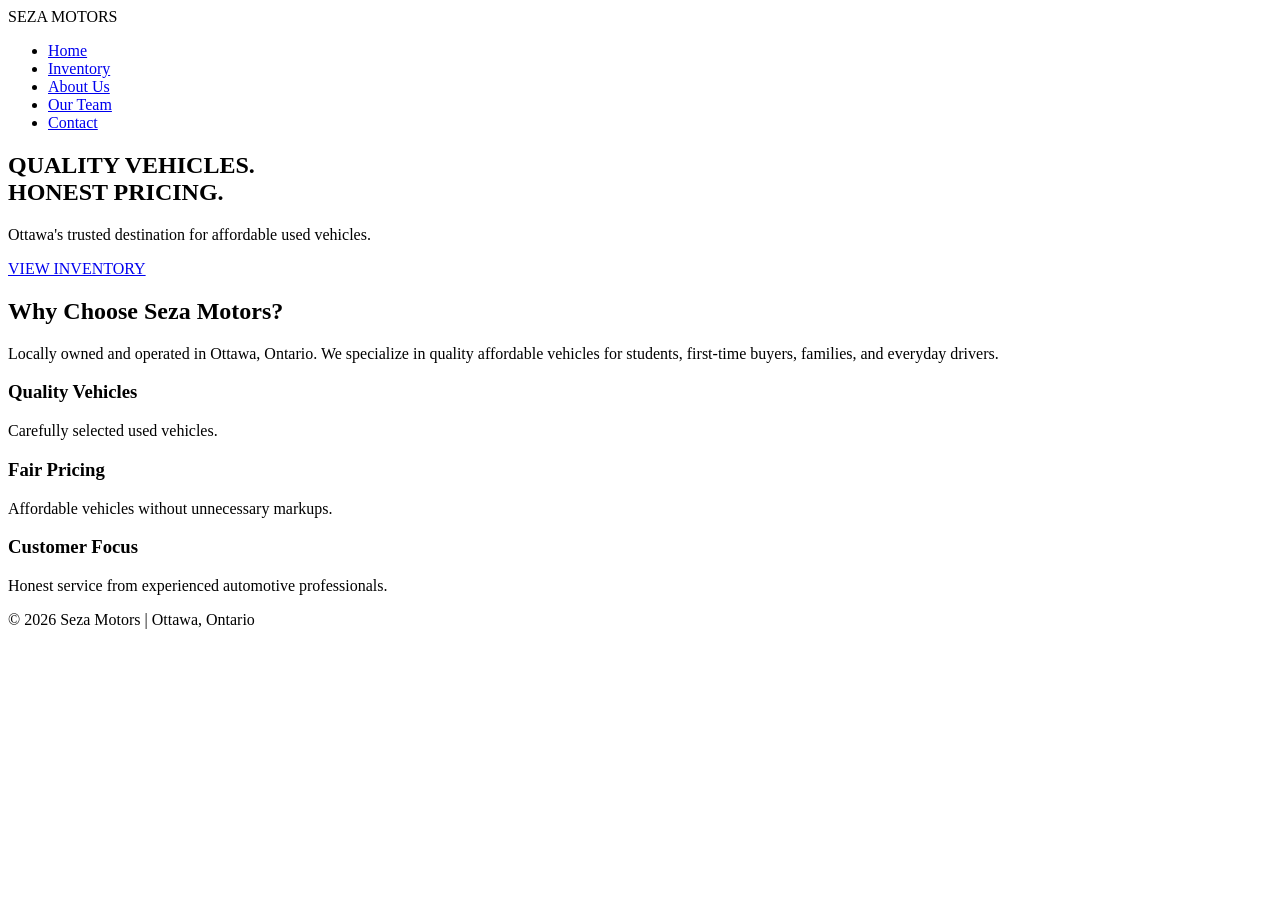
==== SM WEBSITE/index.html @ 537ec933 "Update index.html" ====
<!DOCTYPE html>
<html lang="en">

<head>
    <meta charset="UTF-8">
    <meta name="viewport" content="width=device-width, initial-scale=1.0">

    <title>Seza Motors | Quality Used Vehicles Ottawa</title>

    <link rel="stylesheet" href="css/style.css">
</head>

<body>

<header>
    <nav>
        <div class="logo">
            SEZA MOTORS
        </div>

        <ul>
            <li><a href="index.html">Home</a></li>
            <li><a href="inventory.html">Inventory</a></li>
            <li><a href="about.html">About Us</a></li>
            <li><a href="team.html">Our Team</a></li>
            <li><a href="contact.html">Contact</a></li>
        </ul>
    </nav>
</header>


<section class="hero">

    <div class="hero-content">

        <h1>
            QUALITY VEHICLES.
            <br>
            HONEST PRICING.
        </h1>

        <p>
            Ottawa's trusted destination for affordable used vehicles.
        </p>

        <a href="inventory.html" class="button">
            VIEW INVENTORY
        </a>

    </div>

</section>


<section class="about-preview">

<h2>
Why Choose Seza Motors?
</h2>

<p>
Locally owned and operated in Ottawa, Ontario.
We specialize in quality affordable vehicles for students,
first-time buyers, families, and everyday drivers.
</p>


<div class="features">

<div>
<h3>Quality Vehicles</h3>
<p>Carefully selected used vehicles.</p>
</div>


<div>
<h3>Fair Pricing</h3>
<p>Affordable vehicles without unnecessary markups.</p>
</div>


<div>
<h3>Customer Focus</h3>
<p>Honest service from experienced automotive professionals.</p>
</div>

</div>


</section>


<footer>

<p>
© 2026 Seza Motors | Ottawa, Ontario
</p>

</footer>


<script src="js/script.js"></script>

</body>

</html>
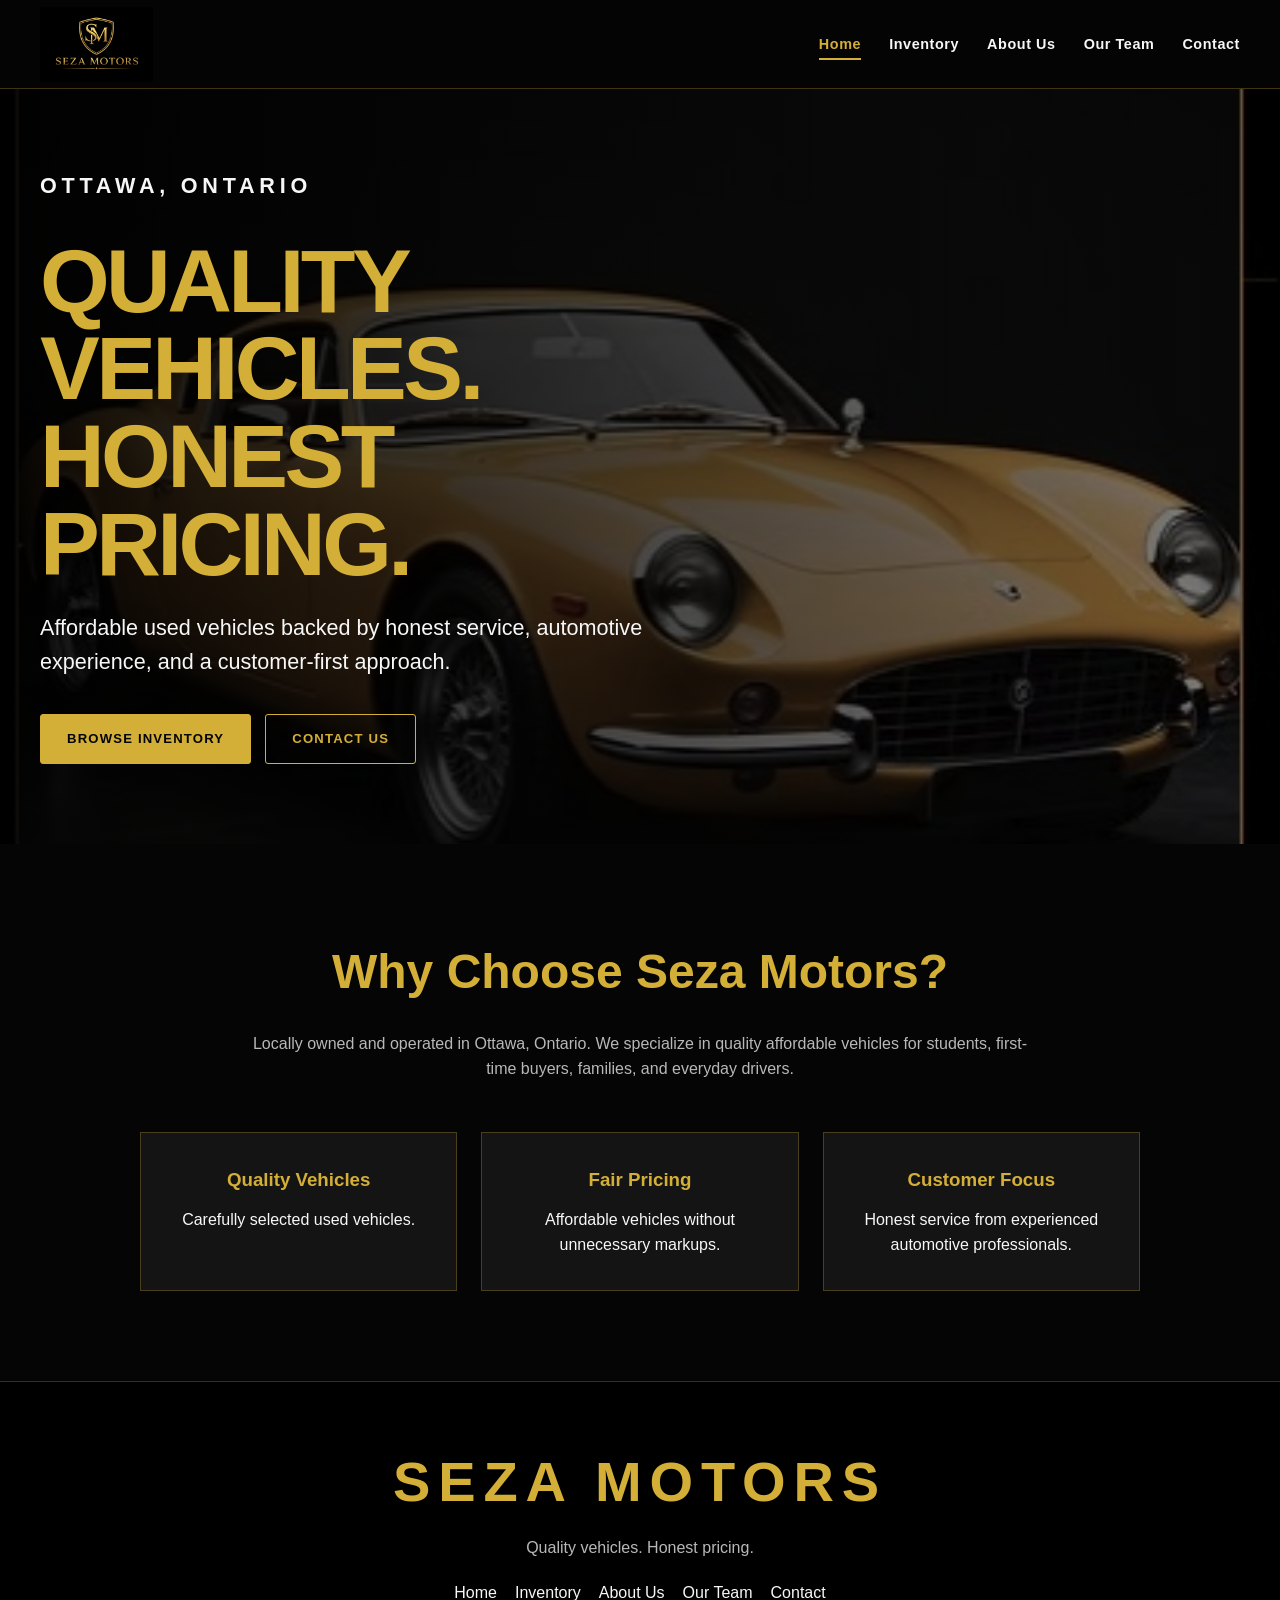
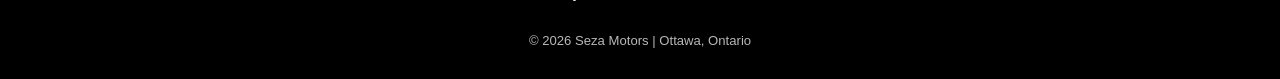
==== commit 4b800cf1: "Website Version 1.0" ====
--- a/SM WEBSITE/index.html
+++ b/SM WEBSITE/index.html
@@ -12,89 +12,146 @@
 
 <body>
 
-<header>
-    <nav>
-        <div class="logo">
-            SEZA MOTORS
-        </div>
+<header class="site-header">
+    <nav class="site-nav">
+
+        <a href="index.html" class="logo">
+    <img
+        src="images/logo/seza-motors-logo.png"
+        alt="Seza Motors Logo"
+        class="site-logo"
+    >
+</a>
 
         <ul>
-            <li><a href="index.html">Home</a></li>
-            <li><a href="inventory.html">Inventory</a></li>
-            <li><a href="about.html">About Us</a></li>
-            <li><a href="team.html">Our Team</a></li>
-            <li><a href="contact.html">Contact</a></li>
+            <li>
+                <a href="index.html" class="active">Home</a>
+            </li>
+
+            <li>
+                <a href="inventory.html">Inventory</a>
+            </li>
+
+            <li>
+                <a href="about.html">About Us</a>
+            </li>
+
+            <li>
+                <a href="team.html">Our Team</a>
+            </li>
+
+            <li>
+                <a href="contact.html">Contact</a>
+            </li>
         </ul>
+
     </nav>
 </header>
 
 
-<section class="hero">
+<main>
 
-    <div class="hero-content">
+    <section class="hero">
 
-        <h1>
-            QUALITY VEHICLES.
-            <br>
-            HONEST PRICING.
-        </h1>
+        <div class="hero-content">
+
+            <p class="eyebrow">
+                Ottawa, Ontario
+            </p>
+
+            <h1>
+                QUALITY VEHICLES.<br>
+                HONEST PRICING.
+            </h1>
+
+            <p>
+                Affordable used vehicles backed by honest service,
+                automotive experience, and a customer-first approach.
+            </p>
+
+            <div class="hero-buttons">
+
+                <a href="inventory.html" class="gold-btn">
+                    Browse Inventory
+                </a>
+
+                <a href="contact.html" class="gold-btn outline">
+                    Contact Us
+                </a>
+
+            </div>
+
+        </div>
+
+    </section>
+
+
+    <section class="about-preview">
+
+        <h2>
+            Why Choose Seza Motors?
+        </h2>
 
         <p>
-            Ottawa's trusted destination for affordable used vehicles.
+            Locally owned and operated in Ottawa, Ontario.
+            We specialize in quality affordable vehicles for students,
+            first-time buyers, families, and everyday drivers.
         </p>
 
-        <a href="inventory.html" class="button">
-            VIEW INVENTORY
-        </a>
+        <div class="features">
 
+            <div>
+                <h3>Quality Vehicles</h3>
+
+                <p>
+                    Carefully selected used vehicles.
+                </p>
+            </div>
+
+            <div>
+                <h3>Fair Pricing</h3>
+
+                <p>
+                    Affordable vehicles without unnecessary markups.
+                </p>
+            </div>
+
+            <div>
+                <h3>Customer Focus</h3>
+
+                <p>
+                    Honest service from experienced automotive professionals.
+                </p>
+            </div>
+
+        </div>
+
+    </section>
+
+</main>
+
+
+<footer class="site-footer">
+
+    <p class="footer-brand">
+        SEZA MOTORS
+    </p>
+
+    <p class="footer-tagline">
+        Quality vehicles. Honest pricing.
+    </p>
+
+    <div class="footer-links">
+        <a href="index.html">Home</a>
+        <a href="inventory.html">Inventory</a>
+        <a href="about.html">About Us</a>
+        <a href="team.html">Our Team</a>
+        <a href="contact.html">Contact</a>
     </div>
 
-</section>
-
-
-<section class="about-preview">
-
-<h2>
-Why Choose Seza Motors?
-</h2>
-
-<p>
-Locally owned and operated in Ottawa, Ontario.
-We specialize in quality affordable vehicles for students,
-first-time buyers, families, and everyday drivers.
-</p>
-
-
-<div class="features">
-
-<div>
-<h3>Quality Vehicles</h3>
-<p>Carefully selected used vehicles.</p>
-</div>
-
-
-<div>
-<h3>Fair Pricing</h3>
-<p>Affordable vehicles without unnecessary markups.</p>
-</div>
-
-
-<div>
-<h3>Customer Focus</h3>
-<p>Honest service from experienced automotive professionals.</p>
-</div>
-
-</div>
-
-
-</section>
-
-
-<footer>
-
-<p>
-© 2026 Seza Motors | Ottawa, Ontario
-</p>
+    <p class="copyright">
+        © 2026 Seza Motors | Ottawa, Ontario
+    </p>
 
 </footer>
 
@@ -103,4 +160,4 @@
 
 </body>
 
-</html>
+</html>
--- a/SM WEBSITE/css/style.css
+++ b/SM WEBSITE/css/style.css
@@ -0,0 +1,1458 @@
+/* ==================================================
+   SEZA MOTORS — SHARED WEBSITE STYLES
+   ================================================== */
+
+:root {
+    --black: #050505;
+    --black-soft: #0d0d0d;
+    --panel: #141414;
+    --panel-light: #1a1a1a;
+    --gold: #d4af37;
+    --gold-dark: #aa8427;
+    --white: #f7f7f7;
+    --gray: #b8b8b8;
+    --border: rgba(212, 175, 55, 0.28);
+    --max-width: 1200px;
+}
+
+* {
+    margin: 0;
+    padding: 0;
+    box-sizing: border-box;
+}
+
+html {
+    scroll-behavior: smooth;
+}
+
+body {
+    min-height: 100vh;
+    font-family: "Montserrat", Arial, Helvetica, sans-serif;
+    background: var(--black);
+    color: var(--white);
+    line-height: 1.6;
+}
+
+img {
+    display: block;
+    max-width: 100%;
+}
+
+a {
+    color: inherit;
+}
+
+/* ==================================================
+   NAVIGATION
+   ================================================== */
+
+.site-header,
+header {
+    position: relative;
+    z-index: 100;
+    background: rgba(5, 5, 5, 0.98);
+    border-bottom: 1px solid var(--border);
+}
+
+.site-nav,
+nav {
+    width: min(100% - 40px, var(--max-width));
+    min-height: 88px;
+    margin: 0 auto;
+    display: flex;
+    align-items: center;
+    justify-content: space-between;
+    gap: 30px;
+}
+
+.logo,
+.logo a {
+    color: var(--gold);
+    font-size: 1.55rem;
+    font-weight: 800;
+    letter-spacing: 0.18em;
+    text-decoration: none;
+    text-transform: uppercase;
+    white-space: nowrap;
+}
+
+nav ul {
+    display: flex;
+    align-items: center;
+    gap: 28px;
+    list-style: none;
+}
+
+nav ul a {
+    position: relative;
+    color: var(--white);
+    font-size: 0.9rem;
+    font-weight: 600;
+    letter-spacing: 0.04em;
+    text-decoration: none;
+    transition: color 0.25s ease;
+}
+
+nav ul a::after {
+    content: "";
+    position: absolute;
+    left: 0;
+    bottom: -8px;
+    width: 0;
+    height: 2px;
+    background: var(--gold);
+    transition: width 0.25s ease;
+}
+
+nav ul a:hover,
+nav ul a.active {
+    color: var(--gold);
+}
+
+nav ul a:hover::after,
+nav ul a.active::after {
+    width: 100%;
+}
+
+/* ==================================================
+   REUSABLE ELEMENTS
+   ================================================== */
+
+.page-shell {
+    width: min(100% - 40px, var(--max-width));
+    margin: 0 auto;
+}
+
+.eyebrow {
+    margin-bottom: 12px;
+    color: var(--gold);
+    font-size: 0.78rem;
+    font-weight: 700;
+    letter-spacing: 0.22em;
+    text-transform: uppercase;
+}
+
+.section-title {
+    color: var(--gold);
+    font-size: clamp(2rem, 5vw, 4.5rem);
+    line-height: 1.05;
+    letter-spacing: -0.03em;
+}
+
+.gold-btn,
+.button {
+    display: inline-flex;
+    align-items: center;
+    justify-content: center;
+    min-height: 50px;
+    padding: 13px 26px;
+    border: 1px solid var(--gold);
+    border-radius: 3px;
+    background: var(--gold);
+    color: #050505;
+    font-size: 0.82rem;
+    font-weight: 800;
+    letter-spacing: 0.09em;
+    text-decoration: none;
+    text-transform: uppercase;
+    transition:
+        background 0.25s ease,
+        color 0.25s ease,
+        transform 0.25s ease;
+}
+
+.gold-btn:hover,
+.button:hover {
+    background: transparent;
+    color: var(--gold);
+    transform: translateY(-2px);
+}
+
+.gold-btn.outline {
+    background: transparent;
+    color: var(--gold);
+}
+
+.gold-btn.outline:hover {
+    background: var(--gold);
+    color: #050505;
+}
+
+/* ==================================================
+   EXISTING HOME PAGE
+   ================================================== */
+
+.hero {
+    min-height: 82vh;
+    display: flex;
+    align-items: center;
+    padding: 80px max(20px, calc((100% - var(--max-width)) / 2));
+    background:
+        linear-gradient(90deg, rgba(0, 0, 0, 0.93), rgba(0, 0, 0, 0.48)),
+        url("../images/hero/muscle-car.jpg") center / cover no-repeat;
+}
+
+.hero-content {
+    max-width: 700px;
+}
+
+.hero h1 {
+    margin-bottom: 22px;
+    color: var(--gold);
+    font-size: clamp(2.8rem, 7vw, 5.8rem);
+    line-height: 0.98;
+    letter-spacing: -0.04em;
+}
+
+.hero p {
+    max-width: 650px;
+    margin-bottom: 34px;
+    color: var(--white);
+    font-size: clamp(1.05rem, 2vw, 1.35rem);
+}
+
+.about-preview {
+    padding: 90px 20px;
+    text-align: center;
+}
+
+.about-preview h2 {
+    margin-bottom: 20px;
+    color: var(--gold);
+    font-size: clamp(2rem, 4vw, 3rem);
+}
+
+.about-preview > p {
+    max-width: 800px;
+    margin: 0 auto;
+    color: var(--gray);
+}
+
+.features {
+    width: min(100%, 1000px);
+    margin: 50px auto 0;
+    display: grid;
+    grid-template-columns: repeat(3, 1fr);
+    gap: 24px;
+}
+
+.features > div {
+    padding: 32px;
+    background: var(--panel);
+    border: 1px solid var(--border);
+}
+
+.features h3 {
+    margin-bottom: 12px;
+    color: var(--gold);
+}
+
+/* ==================================================
+   CONTACT PAGE
+   ================================================== */
+
+.contact-hero {
+    padding: 90px 0 60px;
+    background:
+        radial-gradient(
+            circle at 80% 20%,
+            rgba(212, 175, 55, 0.12),
+            transparent 35%
+        ),
+        var(--black);
+}
+
+.contact-heading {
+    max-width: 760px;
+}
+
+.contact-heading p {
+    max-width: 680px;
+    margin-top: 20px;
+    color: var(--gray);
+    font-size: 1.05rem;
+}
+
+.contact-main {
+    padding: 20px 0 90px;
+}
+
+.contact-grid {
+    display: grid;
+    grid-template-columns: minmax(0, 0.9fr) minmax(420px, 1.1fr);
+    gap: 64px;
+    align-items: stretch;
+}
+
+.contact-information {
+    padding: 40px;
+    background: var(--panel);
+    border: 1px solid var(--border);
+}
+
+.contact-item {
+    padding: 22px 0;
+    border-bottom: 1px solid rgba(255, 255, 255, 0.09);
+}
+
+.contact-item:first-child {
+    padding-top: 0;
+}
+
+.contact-item:last-of-type {
+    border-bottom: 0;
+}
+
+.contact-label {
+    display: block;
+    margin-bottom: 6px;
+    color: var(--gold);
+    font-size: 0.74rem;
+    font-weight: 800;
+    letter-spacing: 0.18em;
+    text-transform: uppercase;
+}
+
+.contact-item a,
+.contact-item p {
+    color: var(--white);
+    font-size: 1rem;
+    text-decoration: none;
+}
+
+.contact-item a:hover {
+    color: var(--gold);
+}
+
+.hours-list {
+    margin-top: 8px;
+}
+
+.hours-row {
+    display: flex;
+    justify-content: space-between;
+    gap: 20px;
+    padding: 5px 0;
+    color: var(--gray);
+}
+
+.hours-row.open {
+    color: var(--white);
+}
+
+.contact-note {
+    margin-top: 15px;
+    color: var(--gray);
+    font-size: 0.88rem;
+}
+
+.contact-actions {
+    display: flex;
+    flex-wrap: wrap;
+    gap: 14px;
+    margin-top: 30px;
+}
+
+.contact-visual {
+    min-height: 640px;
+    position: relative;
+    overflow: hidden;
+    border: 1px solid var(--border);
+    background:
+        linear-gradient(
+            180deg,
+            rgba(0, 0, 0, 0.08),
+            rgba(0, 0, 0, 0.82)
+        ),
+        url("../images/contact/contact-car.jpg") center / cover no-repeat,
+        linear-gradient(135deg, #242424, #080808);
+}
+
+.contact-visual-copy {
+    position: absolute;
+    left: 35px;
+    right: 35px;
+    bottom: 35px;
+}
+
+.contact-visual-copy h2 {
+    margin-bottom: 8px;
+    color: var(--gold);
+    font-size: clamp(1.8rem, 4vw, 3rem);
+    line-height: 1.05;
+}
+
+.contact-visual-copy p {
+    max-width: 540px;
+    color: var(--white);
+}
+
+.contact-benefits {
+    padding: 90px 0;
+    background: var(--black-soft);
+    border-top: 1px solid rgba(255, 255, 255, 0.06);
+    border-bottom: 1px solid rgba(255, 255, 255, 0.06);
+}
+
+.contact-benefits-header {
+    margin-bottom: 36px;
+    text-align: center;
+}
+
+.contact-benefits-header h2 {
+    color: var(--gold);
+    font-size: clamp(2rem, 4vw, 3rem);
+}
+
+.benefit-grid {
+    display: grid;
+    grid-template-columns: repeat(3, 1fr);
+    gap: 24px;
+}
+
+.benefit-card {
+    padding: 32px;
+    background: var(--panel);
+    border: 1px solid var(--border);
+    transition:
+        transform 0.25s ease,
+        border-color 0.25s ease;
+}
+
+.benefit-card:hover {
+    transform: translateY(-5px);
+    border-color: var(--gold);
+}
+
+.benefit-number {
+    margin-bottom: 20px;
+    color: var(--gold);
+    font-size: 0.8rem;
+    font-weight: 800;
+    letter-spacing: 0.16em;
+}
+
+.benefit-card h3 {
+    margin-bottom: 12px;
+    color: var(--white);
+}
+
+.benefit-card p {
+    color: var(--gray);
+}
+
+.map-section {
+    padding: 90px 0;
+}
+
+.map-placeholder {
+    min-height: 330px;
+    display: grid;
+    place-items: center;
+    padding: 30px;
+    text-align: center;
+    background:
+        linear-gradient(
+            rgba(0, 0, 0, 0.8),
+            rgba(0, 0, 0, 0.8)
+        ),
+        repeating-linear-gradient(
+            45deg,
+            #151515,
+            #151515 12px,
+            #101010 12px,
+            #101010 24px
+        );
+    border: 1px solid var(--border);
+}
+
+.map-placeholder h2 {
+    margin-bottom: 12px;
+    color: var(--gold);
+}
+
+.map-placeholder p {
+    margin-bottom: 22px;
+    color: var(--gray);
+}
+
+/* ==================================================
+   FOOTER
+   ================================================== */
+
+.site-footer,
+footer {
+    padding: 55px 20px 28px;
+    background: #000;
+    border-top: 1px solid var(--border);
+    color: var(--gray);
+    text-align: center;
+}
+
+.footer-brand {
+    margin-bottom: 8px;
+    color: var(--gold);
+    font-size: clamp(1.8rem, 5vw, 3.5rem);
+    font-weight: 800;
+    letter-spacing: 0.14em;
+}
+
+.footer-tagline {
+    margin-bottom: 20px;
+}
+
+.footer-links {
+    display: flex;
+    justify-content: center;
+    flex-wrap: wrap;
+    gap: 18px;
+    margin-bottom: 24px;
+}
+
+.footer-links a {
+    color: var(--white);
+    text-decoration: none;
+}
+
+.footer-links a:hover {
+    color: var(--gold);
+}
+
+.copyright {
+    font-size: 0.82rem;
+}
+
+/* ==================================================
+   RESPONSIVE DESIGN
+   ================================================== */
+
+@media (max-width: 900px) {
+    .site-nav,
+    nav {
+        padding: 20px 0;
+        flex-direction: column;
+    }
+
+    nav ul {
+        flex-wrap: wrap;
+        justify-content: center;
+        gap: 18px 24px;
+    }
+
+    .contact-grid {
+        grid-template-columns: 1fr;
+    }
+
+    .contact-visual {
+        min-height: 480px;
+    }
+
+    .features,
+    .benefit-grid {
+        grid-template-columns: 1fr;
+    }
+}
+
+@media (max-width: 600px) {
+    .site-nav,
+    nav,
+    .page-shell {
+        width: min(100% - 28px, var(--max-width));
+    }
+
+    .logo,
+    .logo a {
+        font-size: 1.25rem;
+    }
+
+    nav ul {
+        gap: 14px 18px;
+    }
+
+    nav ul a {
+        font-size: 0.78rem;
+    }
+
+    .contact-hero {
+        padding-top: 65px;
+    }
+
+    .contact-information {
+        padding: 26px 22px;
+    }
+
+    .hours-row {
+        flex-direction: column;
+        gap: 0;
+        padding: 8px 0;
+    }
+
+    .contact-actions {
+        flex-direction: column;
+    }
+
+    .gold-btn,
+    .button {
+        width: 100%;
+    }
+
+    .contact-visual {
+        min-height: 390px;
+    }
+
+    .contact-visual-copy {
+        left: 24px;
+        right: 24px;
+        bottom: 24px;
+    }
+
+    .benefit-card {
+        padding: 26px 22px;
+    }
+}
+.hero-buttons {
+    display: flex;
+    flex-wrap: wrap;
+    gap: 14px;
+}
+/* ==================================================
+   ABOUT PAGE
+   ================================================== */
+
+.about-hero {
+    padding: 110px 0 95px;
+    background:
+        radial-gradient(
+            circle at 80% 20%,
+            rgba(212, 175, 55, 0.14),
+            transparent 35%
+        ),
+        linear-gradient(135deg, #0d0d0d, #050505);
+}
+
+.about-hero-content {
+    max-width: 900px;
+}
+
+.about-hero-text {
+    max-width: 720px;
+    margin: 24px 0 32px;
+    color: var(--gray);
+    font-size: clamp(1rem, 2vw, 1.2rem);
+}
+
+.about-story {
+    padding: 95px 0;
+}
+
+.about-story-grid {
+    display: grid;
+    grid-template-columns: minmax(0, 1.2fr) minmax(320px, 0.8fr);
+    gap: 60px;
+    align-items: start;
+}
+
+.about-story-copy h2,
+.about-values-heading h2,
+.about-audience h2,
+.about-cta h2 {
+    margin-bottom: 24px;
+    color: var(--gold);
+    font-size: clamp(2rem, 4vw, 3.2rem);
+    line-height: 1.1;
+}
+
+.about-story-copy p {
+    margin-bottom: 18px;
+    color: var(--gray);
+}
+
+.about-story-card {
+    padding: 38px;
+    background: var(--panel);
+    border: 1px solid var(--border);
+}
+
+.about-story-card h3 {
+    margin-bottom: 18px;
+    color: var(--white);
+    font-size: 1.6rem;
+}
+
+.about-story-card p {
+    margin-bottom: 16px;
+    color: var(--gray);
+}
+
+.about-values {
+    padding: 95px 0;
+    background: var(--black-soft);
+    border-top: 1px solid rgba(255, 255, 255, 0.06);
+    border-bottom: 1px solid rgba(255, 255, 255, 0.06);
+}
+
+.about-values-heading {
+    margin-bottom: 40px;
+    text-align: center;
+}
+
+.about-values-grid {
+    display: grid;
+    grid-template-columns: repeat(3, 1fr);
+    gap: 24px;
+}
+
+.about-value-card {
+    padding: 34px;
+    background: var(--panel);
+    border: 1px solid var(--border);
+    transition:
+        transform 0.25s ease,
+        border-color 0.25s ease;
+}
+
+.about-value-card:hover {
+    transform: translateY(-5px);
+    border-color: var(--gold);
+}
+
+.about-value-card h3 {
+    margin-bottom: 12px;
+    color: var(--white);
+}
+
+.about-value-card p {
+    color: var(--gray);
+}
+
+.about-audience {
+    padding: 95px 0;
+}
+
+.about-audience-grid {
+    display: grid;
+    grid-template-columns: minmax(0, 0.8fr) minmax(0, 1.2fr);
+    gap: 65px;
+}
+
+.about-audience-list {
+    display: grid;
+    gap: 18px;
+}
+
+.about-audience-list > div {
+    padding: 24px 26px;
+    background: var(--panel);
+    border-left: 3px solid var(--gold);
+}
+
+.about-audience-list h3 {
+    margin-bottom: 6px;
+    color: var(--white);
+}
+
+.about-audience-list p {
+    color: var(--gray);
+}
+
+.about-cta {
+    padding: 100px 0;
+    background:
+        linear-gradient(
+            rgba(0, 0, 0, 0.88),
+            rgba(0, 0, 0, 0.88)
+        ),
+        url("../images/hero/muscle-car.jpg") center / cover no-repeat;
+    text-align: center;
+}
+
+.about-cta-content {
+    max-width: 800px;
+}
+
+.about-cta p {
+    max-width: 650px;
+    margin: 0 auto 30px;
+    color: var(--gray);
+}
+
+.about-cta .hero-buttons {
+    justify-content: center;
+}
+
+@media (max-width: 900px) {
+    .about-story-grid,
+    .about-audience-grid {
+        grid-template-columns: 1fr;
+    }
+
+    .about-values-grid {
+        grid-template-columns: 1fr;
+    }
+}
+
+@media (max-width: 600px) {
+    .about-hero,
+    .about-story,
+    .about-values,
+    .about-audience,
+    .about-cta {
+        padding-top: 70px;
+        padding-bottom: 70px;
+    }
+
+    .about-story-card,
+    .about-value-card {
+        padding: 26px 22px;
+    }
+}
+/* ==================================================
+   TEAM PAGE
+   ================================================== */
+
+.team-hero {
+    padding: 110px 0 90px;
+    background:
+        radial-gradient(
+            circle at 80% 25%,
+            rgba(212, 175, 55, 0.14),
+            transparent 35%
+        ),
+        linear-gradient(135deg, #0d0d0d, #050505);
+}
+
+.team-hero-content {
+    max-width: 900px;
+}
+
+.team-hero-text {
+    max-width: 720px;
+    margin-top: 24px;
+    color: var(--gray);
+    font-size: clamp(1rem, 2vw, 1.2rem);
+}
+
+.team-profile-section {
+    padding: 100px 0;
+}
+
+.team-profile-grid {
+    display: grid;
+    grid-template-columns: minmax(300px, 0.8fr) minmax(0, 1.2fr);
+    gap: 65px;
+    align-items: center;
+}
+
+.team-photo {
+    position: relative;
+    min-height: 560px;
+    overflow: hidden;
+    background:
+        linear-gradient(135deg, #1a1a1a, #080808);
+    border: 1px solid var(--border);
+}
+
+.team-photo::after {
+    content: "";
+    position: absolute;
+    inset: 0;
+    border: 1px solid rgba(212, 175, 55, 0.18);
+    pointer-events: none;
+}
+
+.team-photo img {
+    width: 100%;
+    height: 100%;
+    min-height: 560px;
+    object-fit: cover;
+    object-position: center top;
+}
+
+.team-profile-copy h2,
+.team-mission h2,
+.team-values-heading h2,
+.team-story h2,
+.team-cta h2 {
+    margin-bottom: 22px;
+    color: var(--gold);
+    font-size: clamp(2rem, 4vw, 3.2rem);
+    line-height: 1.1;
+}
+
+.team-role {
+    margin-bottom: 24px;
+    color: var(--white);
+    font-weight: 700;
+}
+
+.team-profile-copy > p:not(.eyebrow):not(.team-role) {
+    margin-bottom: 17px;
+    color: var(--gray);
+}
+
+.team-profile-copy .hero-buttons {
+    margin-top: 30px;
+}
+
+.team-mission {
+    padding: 90px 0;
+    background: var(--black-soft);
+    border-top: 1px solid rgba(255, 255, 255, 0.06);
+    border-bottom: 1px solid rgba(255, 255, 255, 0.06);
+}
+
+.team-mission-grid {
+    display: grid;
+    grid-template-columns: minmax(0, 0.8fr) minmax(0, 1.2fr);
+    gap: 65px;
+}
+
+.team-mission-copy p {
+    margin-bottom: 18px;
+    color: var(--gray);
+}
+
+.team-values {
+    padding: 95px 0;
+}
+
+.team-values-heading {
+    margin-bottom: 40px;
+    text-align: center;
+}
+
+.team-values-grid {
+    display: grid;
+    grid-template-columns: repeat(3, 1fr);
+    gap: 24px;
+}
+
+.team-value-card {
+    padding: 34px;
+    background: var(--panel);
+    border: 1px solid var(--border);
+    transition:
+        transform 0.25s ease,
+        border-color 0.25s ease;
+}
+
+.team-value-card:hover {
+    transform: translateY(-5px);
+    border-color: var(--gold);
+}
+
+.team-value-card h3 {
+    margin-bottom: 12px;
+    color: var(--white);
+}
+
+.team-value-card p {
+    color: var(--gray);
+}
+
+.team-story {
+    padding: 100px 0;
+    background:
+        radial-gradient(
+            circle at 15% 50%,
+            rgba(212, 175, 55, 0.1),
+            transparent 35%
+        ),
+        var(--black-soft);
+}
+
+.team-story-content {
+    max-width: 850px;
+}
+
+.team-story-content p:not(.eyebrow) {
+    margin-bottom: 18px;
+    color: var(--gray);
+}
+
+.team-cta {
+    padding: 100px 0;
+    background:
+        linear-gradient(
+            rgba(0, 0, 0, 0.88),
+            rgba(0, 0, 0, 0.88)
+        ),
+        url("../images/hero/muscle-car.jpg") center / cover no-repeat;
+    text-align: center;
+}
+
+.team-cta-content {
+    max-width: 800px;
+}
+
+.team-cta-content > p:not(.eyebrow) {
+    max-width: 650px;
+    margin: 0 auto 30px;
+    color: var(--gray);
+}
+
+.team-cta .hero-buttons {
+    justify-content: center;
+}
+
+@media (max-width: 900px) {
+    .team-profile-grid,
+    .team-mission-grid {
+        grid-template-columns: 1fr;
+    }
+
+    .team-photo {
+        min-height: 480px;
+    }
+
+    .team-photo img {
+        min-height: 480px;
+    }
+
+    .team-values-grid {
+        grid-template-columns: 1fr;
+    }
+}
+
+@media (max-width: 600px) {
+    .team-hero,
+    .team-profile-section,
+    .team-mission,
+    .team-values,
+    .team-story,
+    .team-cta {
+        padding-top: 70px;
+        padding-bottom: 70px;
+    }
+
+    .team-photo {
+        min-height: 390px;
+    }
+
+    .team-photo img {
+        min-height: 390px;
+    }
+
+    .team-value-card {
+        padding: 26px 22px;
+    }
+}
+/* ==================================================
+   INVENTORY PAGE
+   ================================================== */
+
+.inventory-hero {
+    min-height: 620px;
+    display: flex;
+    align-items: center;
+    padding: 110px 0;
+    background:
+        linear-gradient(
+            90deg,
+            rgba(0, 0, 0, 0.94) 0%,
+            rgba(0, 0, 0, 0.78) 50%,
+            rgba(0, 0, 0, 0.45) 100%
+        ),
+        url("../images/hero/muscle-car.jpg") center / cover no-repeat;
+}
+
+.inventory-hero-content {
+    width: 100%;
+}
+
+.inventory-hero-text {
+    max-width: 670px;
+    margin: 24px 0 32px;
+    color: var(--gray);
+    font-size: clamp(1rem, 2vw, 1.2rem);
+}
+
+.inventory-intro {
+    padding: 95px 0;
+}
+
+.inventory-intro-grid {
+    display: grid;
+    grid-template-columns: minmax(0, 0.8fr) minmax(0, 1.2fr);
+    gap: 65px;
+}
+
+.inventory-intro h2,
+.inventory-heading h2,
+.inventory-information-heading h2,
+.vehicle-request h2,
+.inventory-cta h2 {
+    margin-bottom: 22px;
+    color: var(--gold);
+    font-size: clamp(2rem, 4vw, 3.2rem);
+    line-height: 1.1;
+}
+
+.inventory-intro-copy p {
+    margin-bottom: 18px;
+    color: var(--gray);
+}
+
+.inventory-section {
+    padding: 95px 0;
+    background: var(--black-soft);
+    border-top: 1px solid rgba(255, 255, 255, 0.06);
+    border-bottom: 1px solid rgba(255, 255, 255, 0.06);
+}
+
+.inventory-heading {
+    display: flex;
+    justify-content: space-between;
+    gap: 30px;
+    align-items: end;
+    margin-bottom: 42px;
+}
+
+.inventory-count {
+    margin-bottom: 24px;
+    color: var(--gray);
+    font-size: 0.95rem;
+}
+
+.inventory-grid {
+    display: grid;
+    grid-template-columns: repeat(3, 1fr);
+    gap: 26px;
+}
+
+.vehicle-card {
+    overflow: hidden;
+    background: var(--panel);
+    border: 1px solid var(--border);
+    transition:
+        transform 0.25s ease,
+        border-color 0.25s ease;
+}
+
+.vehicle-card:hover {
+    transform: translateY(-6px);
+    border-color: var(--gold);
+}
+
+.vehicle-image-placeholder {
+    position: relative;
+    min-height: 245px;
+    display: flex;
+    justify-content: center;
+    align-items: center;
+    overflow: hidden;
+    background:
+        radial-gradient(
+            circle at center,
+            rgba(212, 175, 55, 0.12),
+            transparent 45%
+        ),
+        linear-gradient(135deg, #1a1a1a, #080808);
+    border-bottom: 1px solid var(--border);
+}
+
+.vehicle-image-placeholder::before {
+    content: "";
+    position: absolute;
+    width: 420px;
+    height: 1px;
+    background: rgba(212, 175, 55, 0.17);
+    transform: rotate(-35deg);
+}
+
+.vehicle-image-placeholder::after {
+    content: "";
+    position: absolute;
+    width: 420px;
+    height: 1px;
+    background: rgba(212, 175, 55, 0.1);
+    transform: rotate(35deg);
+}
+
+.vehicle-status {
+    position: absolute;
+    z-index: 2;
+    top: 18px;
+    left: 18px;
+    padding: 8px 12px;
+    background: var(--gold);
+    color: #050505;
+    font-size: 0.75rem;
+    font-weight: 800;
+    letter-spacing: 0.08em;
+    text-transform: uppercase;
+}
+
+.vehicle-placeholder-content {
+    position: relative;
+    z-index: 2;
+    text-align: center;
+}
+
+.vehicle-placeholder-icon {
+    display: block;
+    margin-bottom: 8px;
+    color: var(--gold);
+    font-size: 3.5rem;
+    line-height: 1;
+}
+
+.vehicle-placeholder-content p {
+    color: var(--gray);
+    font-size: 0.9rem;
+    letter-spacing: 0.12em;
+    text-transform: uppercase;
+}
+
+.vehicle-card-content {
+    padding: 28px;
+}
+
+.vehicle-category {
+    margin-bottom: 8px;
+    color: var(--gold);
+    font-size: 0.78rem;
+    font-weight: 700;
+    letter-spacing: 0.12em;
+    text-transform: uppercase;
+}
+
+.vehicle-card-content h3 {
+    margin-bottom: 12px;
+    color: var(--white);
+    font-size: 1.45rem;
+}
+
+.vehicle-price {
+    margin-bottom: 22px;
+    color: var(--gold);
+    font-size: 1.15rem;
+    font-weight: 700;
+}
+
+.vehicle-details {
+    display: grid;
+    grid-template-columns: repeat(2, 1fr);
+    gap: 10px;
+    margin-bottom: 26px;
+}
+
+.vehicle-details span {
+    padding: 10px;
+    background: rgba(255, 255, 255, 0.035);
+    border: 1px solid rgba(255, 255, 255, 0.07);
+    color: var(--gray);
+    font-size: 0.82rem;
+    text-align: center;
+}
+
+.vehicle-btn {
+    display: block;
+    width: 100%;
+    padding: 14px 18px;
+    color: var(--gold);
+    border: 1px solid var(--gold);
+    font-weight: 700;
+    text-align: center;
+    text-decoration: none;
+    transition:
+        background 0.25s ease,
+        color 0.25s ease;
+}
+
+.vehicle-btn:hover {
+    background: var(--gold);
+    color: #050505;
+}
+
+.inventory-information {
+    padding: 95px 0;
+}
+
+.inventory-information-heading {
+    max-width: 780px;
+    margin: 0 auto 42px;
+    text-align: center;
+}
+
+.inventory-information-grid {
+    display: grid;
+    grid-template-columns: repeat(3, 1fr);
+    gap: 24px;
+}
+
+.inventory-info-card {
+    padding: 34px;
+    background: var(--panel);
+    border: 1px solid var(--border);
+}
+
+.inventory-info-card h3 {
+    margin-bottom: 12px;
+    color: var(--white);
+}
+
+.inventory-info-card p:not(.benefit-number) {
+    color: var(--gray);
+}
+
+.vehicle-request {
+    padding: 95px 0;
+    background:
+        radial-gradient(
+            circle at 15% 50%,
+            rgba(212, 175, 55, 0.1),
+            transparent 35%
+        ),
+        var(--black-soft);
+}
+
+.vehicle-request-grid {
+    display: grid;
+    grid-template-columns: minmax(0, 1fr) minmax(320px, 0.75fr);
+    gap: 65px;
+    align-items: center;
+}
+
+.vehicle-request-grid > div:first-child > p:not(.eyebrow) {
+    max-width: 650px;
+    color: var(--gray);
+}
+
+.vehicle-request-card {
+    padding: 36px;
+    background: var(--panel);
+    border: 1px solid var(--border);
+}
+
+.vehicle-request-card h3 {
+    margin-bottom: 12px;
+    color: var(--gold);
+    font-size: 1.6rem;
+}
+
+.vehicle-request-card > p {
+    margin-bottom: 15px;
+    color: var(--gray);
+}
+
+.vehicle-request-card ul {
+    margin: 0 0 28px;
+    padding-left: 20px;
+    color: var(--gray);
+}
+
+.vehicle-request-card li {
+    margin-bottom: 9px;
+}
+
+.vehicle-request-card li::marker {
+    color: var(--gold);
+}
+
+.vehicle-request-card .gold-btn {
+    width: 100%;
+    text-align: center;
+}
+
+.inventory-cta {
+    padding: 100px 0;
+    background:
+        linear-gradient(
+            rgba(0, 0, 0, 0.88),
+            rgba(0, 0, 0, 0.88)
+        ),
+        url("../images/hero/muscle-car.jpg") center / cover no-repeat;
+    text-align: center;
+}
+
+.inventory-cta-content {
+    max-width: 800px;
+}
+
+.inventory-cta-content > p:not(.eyebrow) {
+    max-width: 650px;
+    margin: 0 auto 30px;
+    color: var(--gray);
+}
+
+.inventory-cta .hero-buttons {
+    justify-content: center;
+}
+
+@media (max-width: 1000px) {
+    .inventory-grid {
+        grid-template-columns: repeat(2, 1fr);
+    }
+
+    .inventory-information-grid {
+        grid-template-columns: 1fr;
+    }
+}
+
+@media (max-width: 800px) {
+    .inventory-intro-grid,
+    .vehicle-request-grid {
+        grid-template-columns: 1fr;
+    }
+
+    .inventory-heading {
+        display: block;
+    }
+
+    .inventory-count {
+        margin-bottom: 0;
+    }
+}
+
+@media (max-width: 650px) {
+    .inventory-hero {
+        min-height: 560px;
+        padding-top: 90px;
+        padding-bottom: 90px;
+        background-position: 62% center;
+    }
+
+    .inventory-intro,
+    .inventory-section,
+    .inventory-information,
+    .vehicle-request,
+    .inventory-cta {
+        padding-top: 70px;
+        padding-bottom: 70px;
+    }
+
+    .inventory-grid {
+        grid-template-columns: 1fr;
+    }
+
+    .vehicle-image-placeholder {
+        min-height: 220px;
+    }
+
+    .vehicle-card-content,
+    .inventory-info-card,
+    .vehicle-request-card {
+        padding: 26px 22px;
+    }
+}
+/* ==========================
+   SEZA MOTORS LOGO
+========================== */
+
+.site-logo {
+    height: 75px;
+    width: auto;
+    display: block;
+    transition: transform 0.3s ease;
+}
+
+.site-logo:hover {
+    transform: scale(1.05);
+}
+
+@media (max-width: 768px) {
+    .site-logo {
+        height: 60px;
+    }
+}
